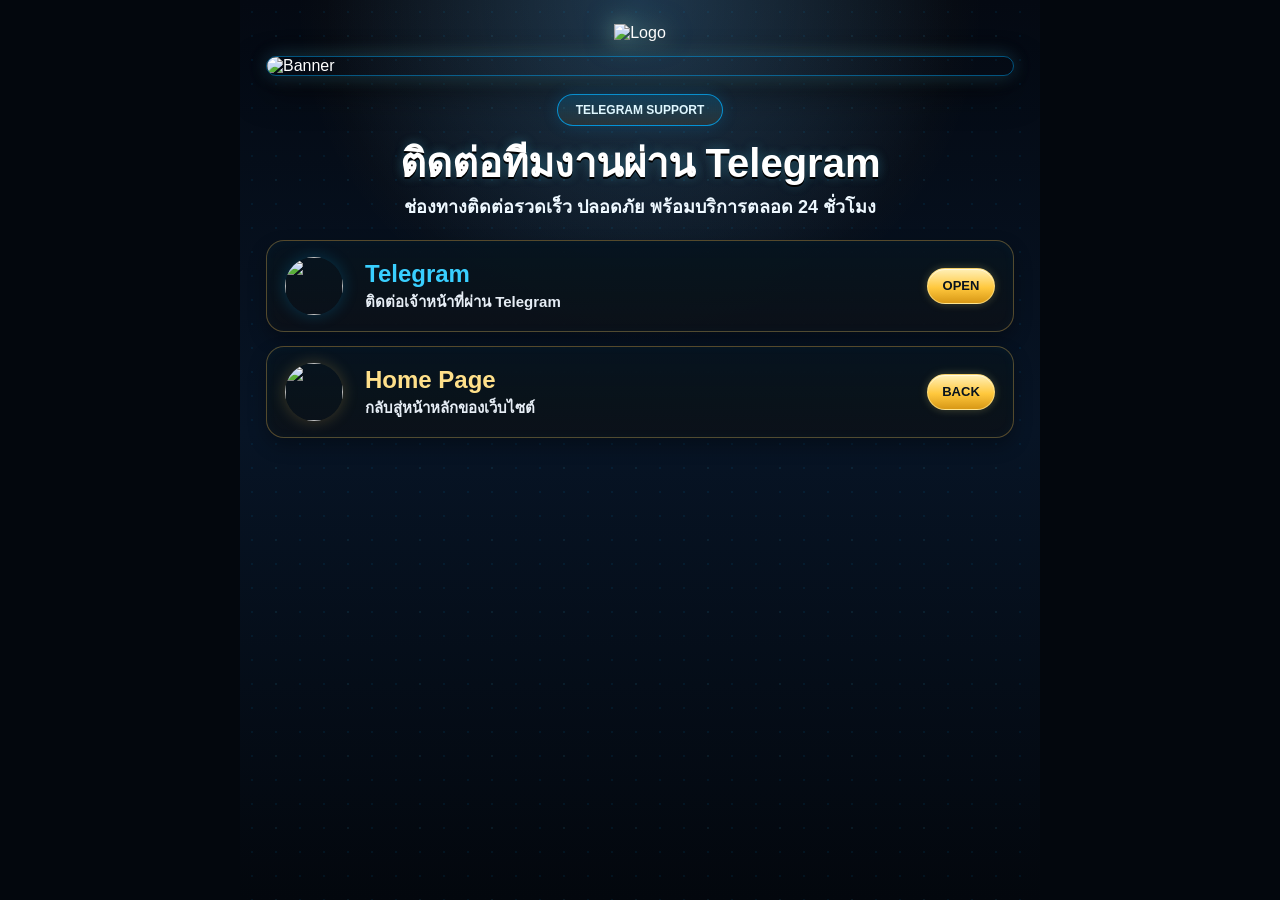
==== telegram.html @ 177c312b "Create telegram.html" ====
<!DOCTYPE html>
<html lang="th">
<head>
  <meta charset="UTF-8" />
  <meta name="viewport" content="width=device-width, initial-scale=1.0"/>

  <title>Telegram Support</title>

  <link rel="stylesheet" href="style.css">
</head>

<body>

  <div class="page">

    <!-- LOGO -->
    <section class="section logo-section">

      <img
        src="assets/zood24_logo_new.png"
        alt="Logo"
        class="logo-img"
      >

    </section>

    <!-- BANNER -->
    <section class="section banner-section">

      <img
        src="assets/banner1.jpg"
        alt="Banner"
        class="banner-img"
        id="bannerSlide"
      >

    </section>

    <!-- TEXT -->
    <section class="section text-section">

      <div class="badge">
        TELEGRAM SUPPORT
      </div>

      <h1>
        ติดต่อทีมงานผ่าน Telegram
      </h1>

      <p class="description">
        ช่องทางติดต่อรวดเร็ว ปลอดภัย พร้อมบริการตลอด 24 ชั่วโมง
      </p>

    </section>

    <!-- BUTTON SECTION -->
    <section class="section contact-section">

      <!-- BUTTON 1 -->
      <a
        href="https://t.me/YourUsername"
        target="_blank"
        class="contact-card telegram"
      >

        <div class="icon">
          <img src="assets/telegram-icon.png" alt="">
        </div>

        <div class="contact-text">
          <h2>Telegram</h2>
          <p>ติดต่อเจ้าหน้าที่ผ่าน Telegram</p>
        </div>

        <div class="action-badge">
          OPEN
        </div>

      </a>

      <!-- BUTTON 2 -->
      <a
        href="index.html"
        class="contact-card website"
      >

        <div class="icon">
          <img src="assets/home-icon.png" alt="">
        </div>

        <div class="contact-text">
          <h2>Home Page</h2>
          <p>กลับสู่หน้าหลักของเว็บไซต์</p>
        </div>

        <div class="action-badge">
          BACK
        </div>

      </a>

    </section>

  </div>

  <!-- SLIDE SCRIPT -->
  <script>

    const banners = [
      "assets/banner1.jpg",
      "assets/banner2.jpg",
      "assets/banner3.jpg"
    ];

    let current = 0;

    const banner = document.getElementById("bannerSlide");

    setInterval(() => {

      current++;

      if(current >= banners.length){
        current = 0;
      }

      banner.src = banners[current];

    }, 3000);

  </script>

</body>
</html>
---- style.css ----
* {
  box-sizing: border-box;
}

body {
  margin: 0;
  font-family: Tahoma, Arial, sans-serif;
  color: #fff;
  background: #03070d;
}

/* PAGE */

.page {
  width: min(430px, 100%);
  min-height: 100vh;

  margin: 0 auto;
  padding: 14px 12px 30px;

  position: relative;
  overflow: hidden;

  background:
    radial-gradient(circle at top,
      rgba(0, 125, 255, .22),
      transparent 32%),

    radial-gradient(circle at 50% 0%,
      rgba(255, 205, 90, .14),
      transparent 35%),

    linear-gradient(
      180deg,
      #040912 0%,
      #071425 48%,
      #03070d 100%
    );
}

.page::before {
  content: "";

  position: absolute;
  inset: 0;

  background-image:
    radial-gradient(rgba(0,174,255,.42) 1px, transparent 1px),
    radial-gradient(rgba(255,205,90,.24) 1px, transparent 1px);

  background-size:
    24px 24px,
    72px 72px;

  opacity: .18;
}

.section {
  position: relative;
  z-index: 1;
}

/* LOGO */

.logo-section {
  text-align: center;
  padding: 4px 0 14px;
}

.logo-img {
  width: 180px;
  max-height: 60px;

  object-fit: contain;

  filter:
    drop-shadow(0 0 14px rgba(0,174,255,.55))
    drop-shadow(0 0 10px rgba(255,205,90,.35));
}

/* BANNER */

.banner-section {
  margin-bottom: 18px;
}

.banner-img {
  width: 100%;
  display: block;

  border-radius: 18px;

  border:
    1px solid rgba(0,174,255,.45);

  box-shadow:
    0 0 18px rgba(0,174,255,.18),
    0 0 24px rgba(255,191,64,.10),
    0 14px 34px rgba(0,0,0,.50);
}

/* TEXT */

.text-section {
  text-align: center;
  margin-bottom: 18px;
}

.badge {
  display: inline-flex;
  align-items: center;
  justify-content: center;

  padding: 8px 18px;

  border-radius: 999px;

  border:
    1px solid rgba(0,174,255,.75);

  color: #dff7ff;

  background:
    linear-gradient(
      180deg,
      rgba(0,174,255,.18),
      rgba(255,191,64,.08)
    );

  font-size: 12px;
  font-weight: 900;

  box-shadow:
    0 0 16px rgba(0,174,255,.18);
}

h1 {
  margin: 14px 0 8px;

  font-size: 24px;
  line-height: 1.15;

  font-weight: 900;

  color: #ffffff;

  text-shadow:
    0 2px 0 #000,
    0 0 12px rgba(0,174,255,.28),
    0 0 14px rgba(255,191,64,.12);
}

.description {
  margin: 0;

  font-size: 13px;
  line-height: 1.55;

  font-weight: 700;

  color: #eef8ff;
}

/* CONTACT SECTION */

.contact-section {
  display: grid;
  gap: 14px;
}

/* CONTACT CARD */

.contact-card {
  min-height: 78px;

  padding: 12px;

  display: grid;

  grid-template-columns:
    50px
    minmax(0, 1fr)
    56px;

  gap: 10px;

  align-items: center;

  text-decoration: none;
  color: #fff;

  border-radius: 18px;

  background:
    linear-gradient(
      180deg,
      rgba(0,174,255,.05),
      rgba(255,255,255,.02)
    ),
    rgba(7,12,20,.95);

  border:
    1px solid rgba(255,205,90,.30);

  box-shadow:
    inset 0 0 12px rgba(0,174,255,.04),
    0 8px 18px rgba(0,0,0,.30);

  transition: .22s ease;
}

.contact-card:hover {
  transform: translateY(-2px);

  border-color:
    rgba(255,205,90,.75);

  box-shadow:
    0 0 16px rgba(0,174,255,.10),
    0 0 14px rgba(255,191,64,.10);
}

/* ICON */

.icon {
  width: 46px;
  height: 46px;

  border-radius: 50%;

  display: grid;
  place-items: center;

  overflow: hidden;
}

.icon img {
  width: 100%;
  height: 100%;
  object-fit: cover;
}

/* TEXT */

.contact-text {
  min-width: 0;
  padding-left: 2px;
}

.contact-text h2 {
  margin: 0 0 4px;

  font-size: 15px;
  line-height: 1.15;

  font-weight: 900;
}

.contact-text p {
  margin: 0;

  font-size: 11px;
  line-height: 1.4;

  color: #e6edf5;

  font-weight: 700;
}

/* BUTTON */

.action-badge {
  width: 56px;
  height: 32px;

  border-radius: 999px;

  display: flex;
  align-items: center;
  justify-content: center;

  justify-self: end;
  flex-shrink: 0;

  font-size: 12px;
  font-weight: 900;

  color: #08131f;

  background:
    linear-gradient(
      180deg,
      #fff0b8,
      #ffc83d 55%,
      #d89816
    );

  border:
    1px solid rgba(255,225,130,.75);

  box-shadow:
    0 0 10px rgba(255,191,64,.24),
    0 0 10px rgba(0,174,255,.08),
    inset 0 1px 0 rgba(255,255,255,.55);

  transition: .22s ease;
}

.contact-card:hover .action-badge {
  transform: scale(1.05);
  filter: brightness(1.05);
}

/* ICON GLOW */

.line .icon {
  box-shadow:
    0 0 16px rgba(43,239,96,.22);
}

.telegram .icon {
  box-shadow:
    0 0 16px rgba(0,183,255,.22);
}

.livechat .icon {
  box-shadow:
    0 0 16px rgba(255,173,45,.22);
}

.website .icon {
  box-shadow:
    0 0 16px rgba(255,205,90,.22);
}

.whatsapp .icon {
  box-shadow:
    0 0 16px rgba(37,211,102,.22);
}

/* TITLE COLORS */

.line h2,
.whatsapp h2 {
  color: #42ff7b;
}

.telegram h2 {
  color: #39cfff;
}

.livechat h2 {
  color: #ffbd4a;
}

.website h2 {
  color: #ffe08a;
}

/* DESKTOP */

@media (min-width: 768px) {

  .page {
    width: 800px;
    padding: 20px 26px 40px;
  }

  .logo-img {
    width: 230px;
    max-height: 78px;
  }

  h1 {
    font-size: 40px;
  }

  .description {
    font-size: 18px;
  }

  .contact-card {
    min-height: 90px;

    padding: 16px 18px;

    grid-template-columns:
      68px
      minmax(0, 1fr)
      68px;
  }

  .icon {
    width: 58px;
    height: 58px;
  }

  .contact-text h2 {
    font-size: 24px;
  }

  .contact-text p {
    font-size: 15px;
  }

  .action-badge {
    width: 68px;
    height: 36px;

    font-size: 13px;
  }
}
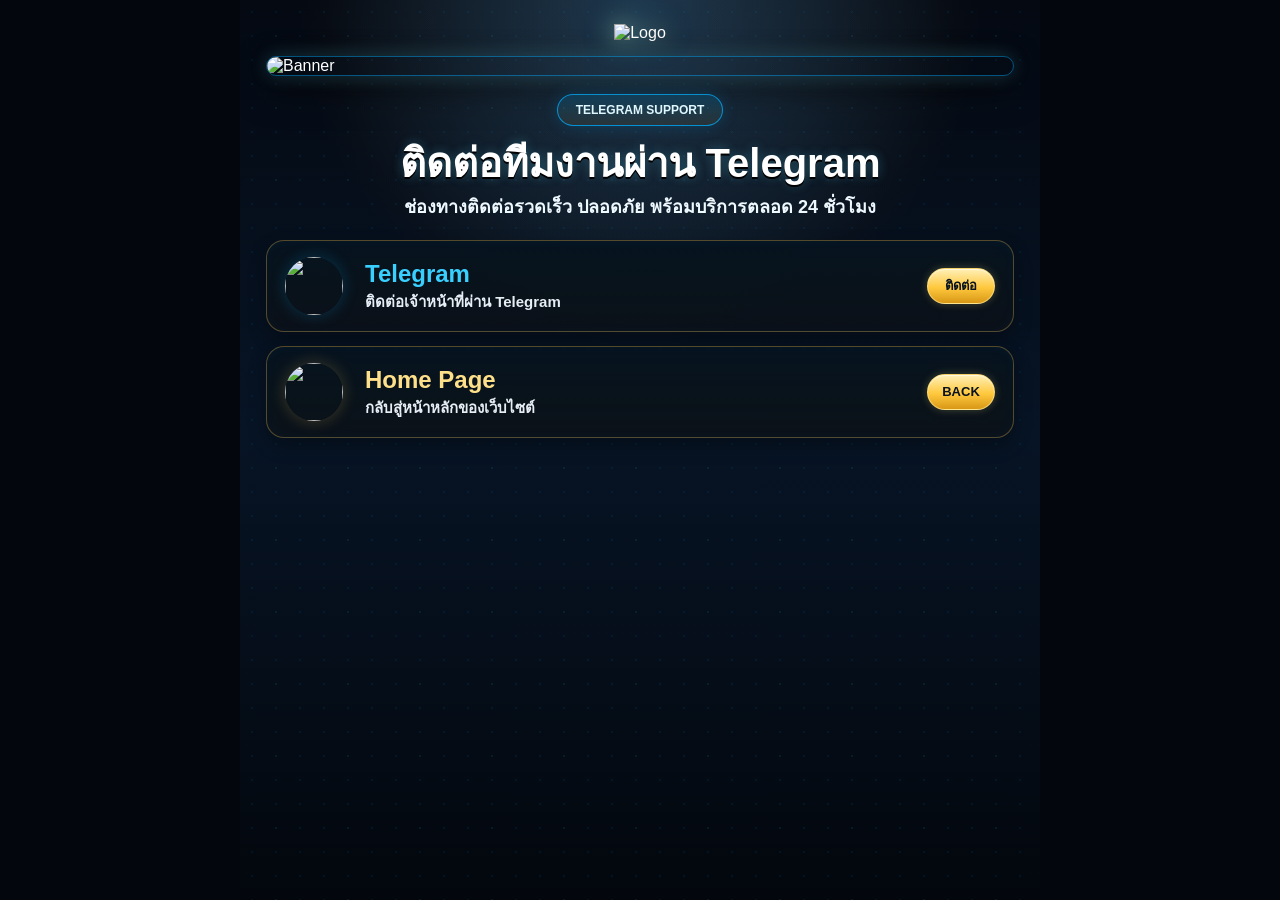
==== commit 27e6b172: "Update telegram.html" ====
--- a/telegram.html
+++ b/telegram.html
@@ -28,10 +28,9 @@
     <section class="section banner-section">
 
       <img
-        src="assets/banner1.jpg"
+        src="assets/telegramchannel.jpg"
         alt="Banner"
         class="banner-img"
-        id="bannerSlide"
       >
 
     </section>
@@ -58,13 +57,13 @@
 
       <!-- BUTTON 1 -->
       <a
-        href="https://t.me/YourUsername"
+        href="https://t.me/zood24"
         target="_blank"
         class="contact-card telegram"
       >
 
         <div class="icon">
-          <img src="assets/telegram-icon.png" alt="">
+          <img src="assets/telegram.png" alt="">
         </div>
 
         <div class="contact-text">
@@ -73,7 +72,7 @@
         </div>
 
         <div class="action-badge">
-          OPEN
+          ติดต่อ
         </div>
 
       </a>
@@ -103,32 +102,6 @@
 
   </div>
 
-  <!-- SLIDE SCRIPT -->
-  <script>
-
-    const banners = [
-      "assets/banner1.jpg",
-      "assets/banner2.jpg",
-      "assets/banner3.jpg"
-    ];
-
-    let current = 0;
-
-    const banner = document.getElementById("bannerSlide");
-
-    setInterval(() => {
-
-      current++;
-
-      if(current >= banners.length){
-        current = 0;
-      }
-
-      banner.src = banners[current];
-
-    }, 3000);
-
-  </script>
 
 </body>
 </html>
